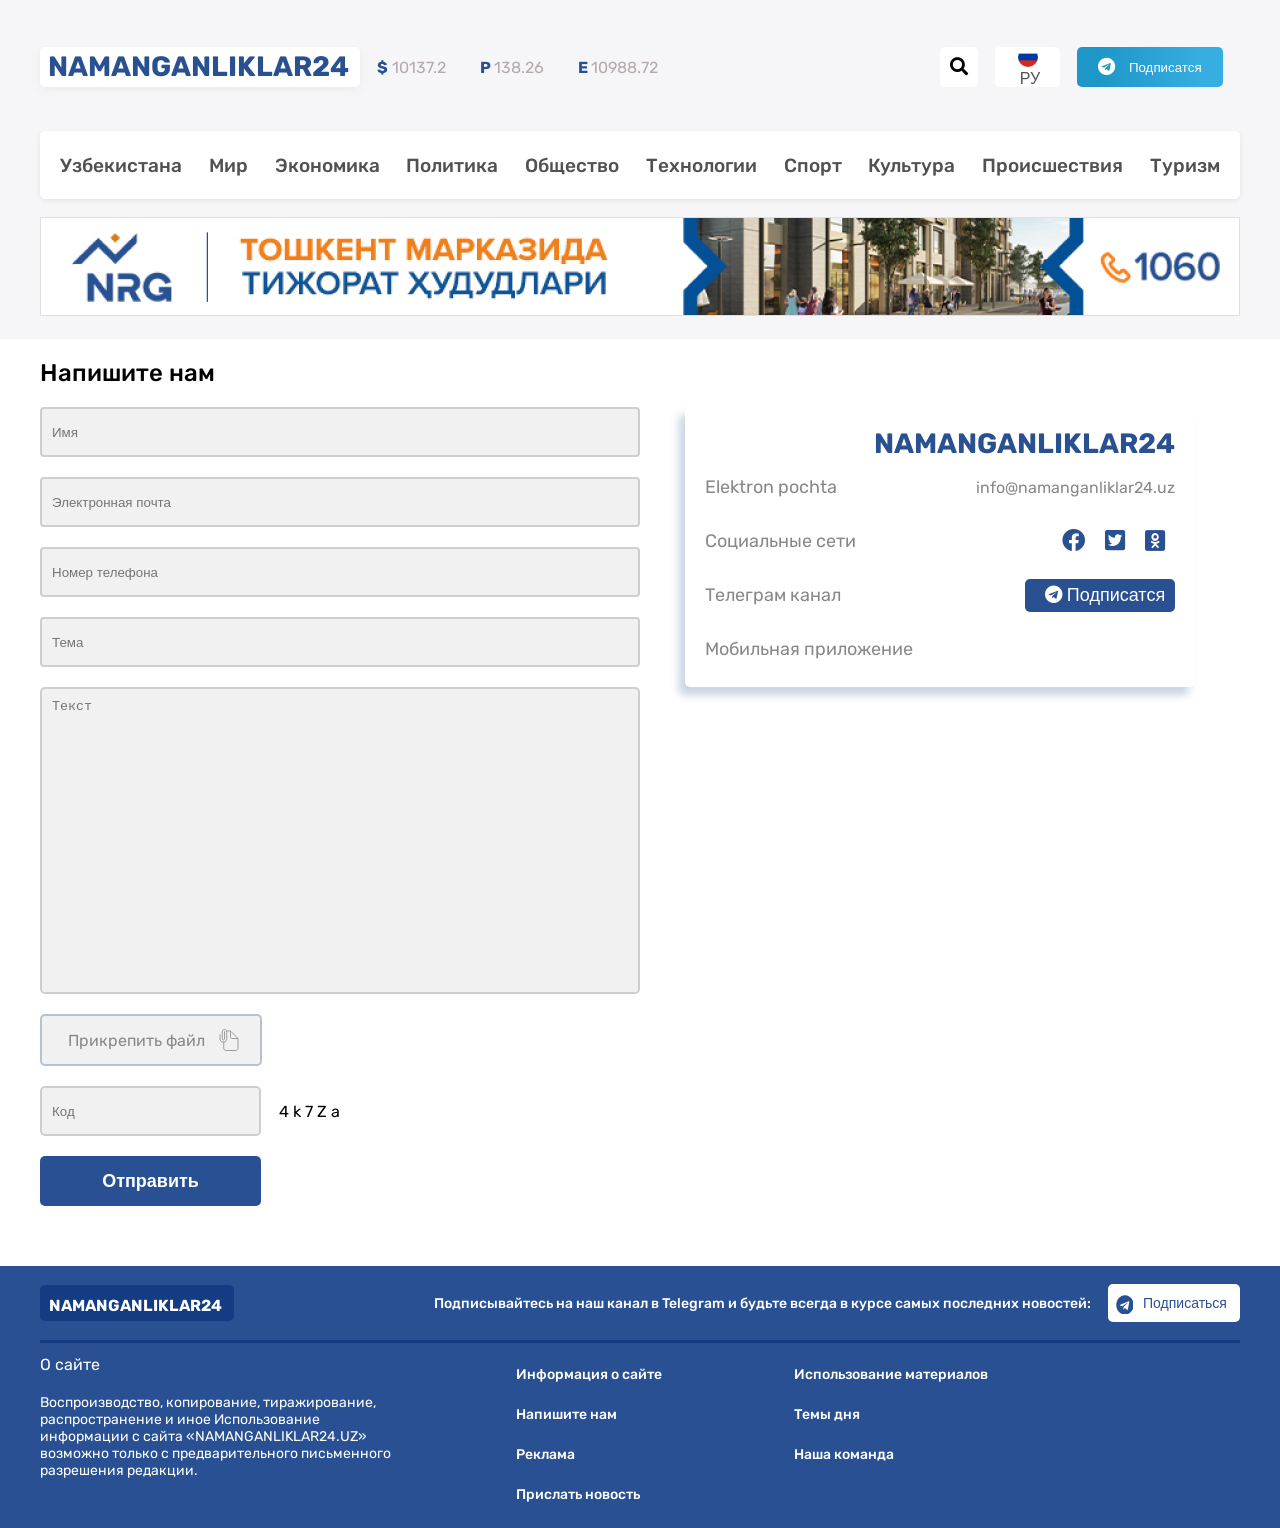
==== cantacts.html @ d3df94a1 "all commit" ====
<!DOCTYPE html>
<html lang="en">

<head>
    <meta charset="UTF-8">
    <meta http-equiv="X-UA-Compatible" content="IE=edge">
    <meta name="viewport" content="width=device-width, initial-scale=1.0">
    <title>Contacts</title>
    <link rel="preconnect" href="https://fonts.gstatic.com">
    <link href="https://fonts.googleapis.com/css2?family=Rubik:wght@500&display=swap" rel="stylesheet">
    <link rel="stylesheet" href="https://cdnjs.cloudflare.com/ajax/libs/font-awesome/5.15.3/css/all.min.css"
        integrity="sha512-iBBXm8fW90+nuLcSKlbmrPcLa0OT92xO1BIsZ+ywDWZCvqsWgccV3gFoRBv0z+8dLJgyAHIhR35VZc2oM/gI1w=="
        crossorigin="anonymous" referrerpolicy="no-referrer" />
    <link rel="stylesheet" href="./css/main.css">
</head>

<body>
    <header>
        <div class="header header__bg">
            <div class="container">
                <div class="box">
                    <div class="box__left left">
                        <a class="left__link" href="index.html">NAMANGANLIKLAR24</a>
                        <p class="left__lorem"><span class="left__span">$</span> 10137.2</p>
                        <p class="left__lorem"><span class="left__span">P </span>138.26 </p>
                        <p class="left__lorem"><span class="left__span">E </span>10988.72</p>
                    </div>
                    <div class="box__right right">
                        <button class="right__button" type="submit">
                            <i class="fas fa-search  fa-lg"></i>
                        </button>
                        <button class="right__button-logo button-logo" type="submit">
                            <img class="button-logo__img" src="./img/Group1.png" style="border-radius: 50%;" alt="image">
                            <span class="button-logo__text">РУ</span>
                        </button>
                        <button class="right__button-box " type="submit">
                            <i class="fab fa-telegram fa-lg"></i>
                            Подписатся</button>
    
                        <div class="modal__window">
                            <!-- <button class="show">Подписаться</button> -->
                            <div class="modal">
                                <div class="modal-window">
                                    <p class="modal__text">
                                        Подписывайтесь на наш канал в Telegram и будьте всегда в курсе самых последних
                                        новостей:</p>
                                    <button class="modal__btn"><a href="#" class="modal__link">Подписаться</a></button>
                                    <button class="btn-close"><img src="./img/emojione_heavy-multiplication-x.svg"
                                            alt="X"></button>
                                </div>
                            </div>
                        </div>
                    </div>
    
                </div>
                <div class="menu-logo menu-logo">
                    <ul class="menu__logo__menu menu">
                        <li class="menu__iytms"><a class="menu__link" href="#">Узбекистана</a></li>
                        <li class="menu__iytms"><a class="menu__link" href="#">Мир</a></li>
                        <li class="menu__iytms"><a class="menu__link" href="#">Экономика</a></li>
                        <li class="menu__iytms"><a class="menu__link" href="./politika.html">Политика</a></li>
                        <li class="menu__iytms"><a class="menu__link" href="#">Общество</a></li>
                        <li class="menu__iytms"><a class="menu__link" href="#">Технологии</a></li>
                        <li class="menu__iytms"><a class="menu__link" href="#">Спорт</a></li>
                        <li class="menu__iytms"><a class="menu__link" href="#">Культура</a></li>
                        <li class="menu__iytms"><a class="menu__link" href="#">Происшествия</a></li>
                        <li class="menu__iytms"><a class="menu__link" href="#">Туризм</a></li>
                    </ul>
                </div>
                <div class="img-logo">
                    <a href="https://google.com" target="_blank">
                        <img src="./img/nrg-banner2.jpg" alt="reklama">
                    </a>
                </div>
            </div>
        </div>
    </header>

    <main>
        <section class="registretion">
            <h1 class="registretion__title container">Напишите нам</h1>
            <div class="container">
                <form class="registretion__form-group form-group" action="https://htmlacademy.ru/" method="POST">
                    <input required type="text" name="Name" class="form-group__inpud" placeholder="Имя">
                    <input required type="email" name="Email" class="form-group__inpud" placeholder="Электронная почта">
                    <input required type="tel" name="Phone number" class="form-group__inpud" placeholder="Номер телефона">
                    <input required type="text" name="Subject" class="form-group__inpud" placeholder="Тема">
                    <textarea required name="text" class="form-group__textarea" placeholder="Текст"></textarea>
                    <div class="file">
                        <input class="input" name="file" type="file" id="file__btn">
                        <label class="label" for="file__btn">Прикрепить файл</label>
                    </div>
                    <div class="input__password">
                        <input required type="password" name="password" class="form-group__password" id="password"
                            placeholder="Код">
                        <label class="label__password" for="password">4 k 7 Z a</label>
                    </div>
                    <button type="submit" class="form-group__btn">Отправить</button>
                </form>

                <div class="registretion__section section">
                    <div class="section__content content">
                        <h3 class="content__title">Namanganliklar24</h3>
                        <div class="content__item">
                            <p class="content__item-text">Elektron pochta</p>
                            <a href="#" class="content__item-link">info@namanganliklar24.uz</a>
                        </div>
                        <div class="content__item">
                            <p class="content__item-text">Социальные сети</p>
                            <div class="content__item-icons">
                                <a href="#"><span class="fab fa-facebook icon"></span></a>
                                <a href="#"><span class="fab fa-twitter-square icon"></span></a>
                                <a href="#"><span class="fab fa-odnoklassniki-square icon"></span></a>
                            </div>
                        </div>
                        <div class="content__item">
                            <p class="content__item-text">Телеграм канал</p>
                            <button type="submit" class="content__item-btn"><i class="fab fa-telegram"></i> Подписатся
                                </i></button>
                        </div>
                        <div class="content__item">
                            <p class="content__item-text">Мобильная приложение</p>
                        </div>
                    </div>
                </div>
            </div>
        </section>
    </main>

    <footer class="footer">
        <div class="footer__container">
            <div class="footer__up">
                <a href="index.html" class="footer__heading">NAMANGANLIKLAR24</a>
                <p class="footer__text">Подписывайтесь на наш канал в Telegram и будьте всегда в курсе самых последних новостей:</p>
                <button class="btn"><a href="#" class="footer__link">Подписаться</a></button>
            </div>
            <hr class="footer__line">
            <div class="footer__down">
                <div class="info">
                    <p class="info__text">О сайте</p>
                    <p class="text">Воспроизводство, копирование, тиражирование, распространение и иное Использование информации с сайта «NAMANGANLIKLAR24.UZ» возможно только с предварительного письменного разрешения редакции.</p>
                </div>
                <div class="footer__text">
                    <ul class="footer__menu">
                        <li><a class="menu__link" href="#">Информация о сайте </a></li>
                        <li><a class="menu__link" href="./cantacts.html">Напишите нам</a></li>
                        <li><a class="menu__link" href="#">Реклама </a></li>
                        <li><a class="menu__link" href="#">Прислать новость </a></li>
                    </ul>
                </div>
                <div class="footer__text">
                    <ul class="footer__menu">
                        <li><a class="menu__link" href="#">Использование материалов </a></li>
                        <li><a class="menu__link" href="#">Темы дня</a></li>
                        <li><a class="menu__link" href="#">Наша команда</a></li>
                </div>
            </div>
    
        </div>
    </footer>
</body>
</html>
---- css/main.css ----
* {
  margin: 0;
  padding: 0;
  -webkit-box-sizing: border-box;
          box-sizing: border-box;
}

body {
  font-family: 'Rubik', sans-serif;
  font-weight: 400;
}

ul {
  list-style-type: none;
}

a {
  text-decoration: none;
}

.container {
  width: 1200px;
  margin: 0 auto;
}

.header__bg {
  background-color: #F6F6F9;
  padding-bottom: 23px;
}

.header {
  display: -webkit-box;
  display: -ms-flexbox;
  display: flex;
  -webkit-box-pack: justify;
      -ms-flex-pack: justify;
          justify-content: space-between;
}

.header .box {
  display: -webkit-box;
  display: -ms-flexbox;
  display: flex;
  -webkit-box-pack: justify;
      -ms-flex-pack: justify;
          justify-content: space-between;
  padding-top: 47px;
}

.header .box .box__left {
  display: -webkit-box;
  display: -ms-flexbox;
  display: flex;
  -webkit-box-align: center;
      -ms-flex-align: center;
          align-items: center;
}

.header .box .box__left .left__link {
  display: inline-block;
  width: 320px;
  padding: 3px 6px 4px 8px;
  background: #FFFFFF;
  -webkit-box-shadow: 0px 2px 6px rgba(202, 202, 202, 0.25);
          box-shadow: 0px 2px 6px rgba(202, 202, 202, 0.25);
  border-radius: 5px;
  color: #295091;
  font-weight: bold;
  font-size: 28px;
}

.header .box .box__left .left__lorem {
  margin: 0 17px;
  font-size: 16px;
  color: #b3aaaa;
}

.header .box .box__left .left__lorem .left__span {
  color: #285193;
  font-weight: bold;
}

.header .box .box__right {
  display: -webkit-box;
  display: -ms-flexbox;
  display: flex;
  -webkit-box-pack: justify;
      -ms-flex-pack: justify;
          justify-content: space-between;
  width: 300px;
}

.header .box .box__right .right__button {
  border: none;
  cursor: pointer;
  background-color: #fff;
  width: 38.1px;
  height: 40px;
  border-radius: 5px;
}

.header .box .box__right .right__button-logo {
  border: none;
  cursor: pointer;
  width: 64.76px;
  height: 40px;
  background: #FFFFFF;
  border-radius: 5px;
  padding: 0 9px;
}

.header .box .box__right .right__button-logo .button-logo__text {
  margin-left: 5px;
  font-size: 16px;
  color: #535353;
  font-weight: 500;
}

.header .box .box__right .right__button-box {
  border: none;
  cursor: pointer;
  background-color: transparent;
  width: 146px;
  height: 40px;
  color: #ffff;
  background: -webkit-gradient(linear, left top, right top, color-stop(15.07%, #1E96C8), color-stop(85.96%, #37AEE2));
  background: linear-gradient(90deg, #1E96C8 15.07%, #37AEE2 85.96%);
  border-radius: 5px;
}

.header .box .box__right .right__button-box .fab {
  margin-right: 10px;
}

.header .menu-logo {
  background-color: #FFFFFF;
  -webkit-box-shadow: 0px 2px 5px rgba(159, 159, 159, 0.19);
          box-shadow: 0px 2px 5px rgba(159, 159, 159, 0.19);
  border-radius: 5px;
  margin-top: 44px;
}

.header .menu-logo .menu__logo__menu {
  display: -webkit-box;
  display: -ms-flexbox;
  display: flex;
  height: 68px;
  width: 1200px;
  -webkit-box-align: center;
      -ms-flex-align: center;
          align-items: center;
  -webkit-box-pack: justify;
      -ms-flex-pack: justify;
          justify-content: space-between;
  padding: 0 20px;
  -webkit-transition: .5s ease all;
  transition: .5s ease all;
}

.header .menu-logo .menu__logo__menu .menu__iytms .menu__link {
  font-weight: 500;
  font-size: 19px;
  color: #515151;
}

.header .menu-logo .menu__logo__menu .menu__iytms .menu__link:hover {
  color: #295093;
}

.header .img-logo {
  height: 99px;
  margin-top: 18px;
}

.bg {
  background-color: #F6F6F9;
  margin-top: 45px;
}

.diplay {
  display: -webkit-box;
  display: -ms-flexbox;
  display: flex;
  -webkit-box-align: center;
      -ms-flex-align: center;
          align-items: center;
  -webkit-box-pack: justify;
      -ms-flex-pack: justify;
          justify-content: space-between;
  -ms-flex-wrap: wrap;
      flex-wrap: wrap;
}

.span {
  font-weight: bold;
  color: #000000;
  font-size: 20px;
}

.box1 {
  position: relative;
  width: 232px;
  height: 50px;
  font-style: normal;
  font-weight: 500;
  font-size: 20px;
  line-height: 24px;
  color: #000000;
  margin-left: 130px;
}

.box1::before {
  position: absolute;
  display: inline-block;
  content: "";
  left: -70px;
  width: 43px;
  height: 45px;
  background-image: url(../img/icon-covid.png);
  background-repeat: no-repeat;
}

.box2 {
  position: relative;
  width: 161px;
  height: 52px;
  font-style: normal;
  font-weight: normal;
  font-size: 18px;
  line-height: 21px;
  color: #DB0000;
  margin-top: 40px;
  margin-bottom: 40px;
  padding-left: 84px;
  border-left: 2px solid #EB5569;
}

.box2::before {
  position: absolute;
  display: inline-block;
  content: "";
  left: 30px;
  width: 43px;
  height: 45px;
  background-image: url(../img/icon-infected.png);
  background-repeat: no-repeat;
}

.box3 {
  position: relative;
  width: 161px;
  height: 52px;
  font-style: normal;
  font-weight: normal;
  font-size: 18px;
  line-height: 21px;
  color: #05B135;
  margin-top: 41px;
  margin-bottom: 40px;
  padding-top: 2px;
  padding-left: 84px;
  border-left: 2px solid #F4CCD1;
}

.box3::before {
  position: absolute;
  display: inline-block;
  content: "";
  left: 30px;
  width: 43px;
  height: 45px;
  background-image: url(../img/icon-recovered.png);
  background-repeat: no-repeat;
}

.box4 {
  position: relative;
  width: 161px;
  height: 52px;
  font-style: normal;
  font-weight: normal;
  font-size: 18px;
  line-height: 21px;
  color: #000000;
  margin-right: 50px;
  margin-top: 41px;
  margin-bottom: 40px;
  padding-top: 2px;
  padding-left: 84px;
  border-left: 2px solid  #F4CCD1;
}

.box4::before {
  position: absolute;
  display: inline-block;
  content: "";
  left: 30px;
  width: 43px;
  height: 45px;
  background-image: url(../img/icon-dead.png);
  background-repeat: no-repeat;
  background-size: 90%;
}

.link {
  text-decoration: none;
}

.box_text {
  margin-bottom: 7px;
}

.container1 {
  width: 1200px;
  height: 133px;
  display: -webkit-box;
  display: -ms-flexbox;
  display: flex;
  -webkit-box-align: center;
      -ms-flex-align: center;
          align-items: center;
  -webkit-box-pack: justify;
      -ms-flex-pack: justify;
          justify-content: space-between;
  margin: 0 auto;
  -ms-flex-wrap: wrap;
      flex-wrap: wrap;
}

.widget {
  width: 386px;
}

.widget1 {
  margin-top: -20px;
}

.widget_img {
  width: 386px;
  height: 190px;
  margin-top: 18px;
}

.widget_paragirif {
  width: 380px;
  height: 42px;
  font-style: normal;
  font-weight: 500;
  font-size: 17px;
  line-height: 20px;
  color: #202020;
  margin-top: 11px;
  margin-bottom: 11px;
}

.widget_paragirifff {
  width: 370px;
  height: 22px;
  font-style: normal;
  font-weight: 500;
  font-size: 17px;
  line-height: 20px;
  color: #202020;
  margin-top: 11px;
  margin-bottom: 11px;
}

.widget_span {
  width: 125px;
  height: 19px;
  font-style: normal;
  font-weight: normal;
  font-size: 14px;
  line-height: 17px;
  color: #6B6D97;
}

.container2 {
  width: 1200px;
  height: 91px;
  background: rgba(239, 186, 84, 0.18);
  border-radius: 5px;
  display: -webkit-box;
  display: -ms-flexbox;
  display: flex;
  -webkit-box-align: center;
      -ms-flex-align: center;
          align-items: center;
  -webkit-box-pack: justify;
      -ms-flex-pack: justify;
          justify-content: space-between;
  margin: 0 auto;
}

.container2 {
  margin-top: 54px;
}

.container2_text {
  position: relative;
  width: 610px;
  height: 26px;
  margin-left: 72px;
  font-style: normal;
  font-weight: 500;
  font-size: 20px;
  line-height: 24px;
  color: #000000;
}

.container2_text::before {
  position: absolute;
  content: "";
  left: -50px;
  bottom: 0.5px;
  width: 31px;
  height: 35px;
  background-image: url(../img/bell-icon.png);
  cursor: pointer;
}

.buuton {
  width: 264px;
  height: 42px;
  font-weight: 500;
  font-size: 20px;
  line-height: 24px;
  color: #FFFFFF;
  outline: none;
  border: none;
  margin: 25px 20px 24px;
  padding: 8px 8px 8px 15px;
  background: -webkit-gradient(linear, left top, right top, from(#FE5C28), color-stop(88.43%, rgba(255, 139, 54, 0.9)));
  background: linear-gradient(90deg, #FE5C28 0%, rgba(255, 139, 54, 0.9) 88.43%);
  border-radius: 5px;
  cursor: pointer;
}

.modal {
  position: fixed;
  top: 0;
  left: 0;
  width: 100%;
  height: 100%;
  display: -webkit-box;
  display: -ms-flexbox;
  display: flex;
  -webkit-box-align: center;
      -ms-flex-align: center;
          align-items: center;
  -webkit-box-pack: center;
      -ms-flex-pack: center;
          justify-content: center;
  visibility: hidden;
  z-index: 10;
  opacity: 0;
  background-color: rgba(68, 81, 102, 0.24);
  -webkit-transition: all .09s ease;
  transition: all .09s ease;
}

.show {
  visibility: visible;
  z-index: 100;
  opacity: 1;
}

.modal-window {
  position: relative;
  z-index: 5;
  width: 819px;
  padding: 46px 0 32px 0;
  background-color: #fff;
  -webkit-box-shadow: 0px 0px 30px rgba(86, 86, 86, 0.25);
          box-shadow: 0px 0px 30px rgba(86, 86, 86, 0.25);
  border-radius: 5px;
}

.modal__text {
  font-weight: 500;
  font-size: 26px;
  line-height: 31px;
  text-align: center;
  color: #295093;
  width: 678px;
  height: 62px;
  margin-left: 78px;
}

.modal__btn {
  position: relative;
  background: -webkit-gradient(linear, left top, right top, color-stop(15.07%, #1E96C8), color-stop(85.96%, #37AEE2));
  background: linear-gradient(90deg, #1E96C8 15.07%, #37AEE2 85.96%);
  border-radius: 5px;
  padding: 17px 19px 12px 56px;
  width: 223px;
  height: 61px;
  border: none;
  margin-left: 305px;
  margin-top: 30px;
}

.modal__link {
  text-decoration: none;
  font-weight: 500;
  font-size: 24px;
  line-height: 28px;
  color: #FFFFFF;
}

.modal__btn::before {
  position: absolute;
  content: '';
  background: url("../img/cib_telegram.svg");
  width: 31px;
  height: 31px;
  margin-left: -50px;
}

.btn-close {
  cursor: pointer;
  border: none;
  background: none;
  width: 16px;
  height: 16px;
  position: absolute;
  right: 20px;
  top: 15px;
}

* {
  margin: 0;
  padding: 0;
}

:root {
  --background-color: #295093;
  --main-color: #ffffff;
  --line-color: #133C82;
}

.footer {
  background-color: var(--background-color);
  width: 100%;
  padding: 18px 0 13px;
  margin-top: 40px;
}

.footer__container {
  max-width: 1200px;
  margin: 0 auto;
}

.footer__up {
  display: -webkit-box;
  display: -ms-flexbox;
  display: flex;
  -webkit-box-align: center;
      -ms-flex-align: center;
          align-items: center;
  -webkit-box-pack: justify;
      -ms-flex-pack: justify;
          justify-content: space-between;
}

.footer__up .footer__heading {
  color: var(--main-color);
  font-weight: bold;
  font-size: 16px;
  line-height: 19px;
  background-color: var(--line-color);
  border-radius: 5px;
  /* transform: matrix(1, 0, 0, -1, 0, 0); */
  padding: 11px 12px 6px 9px;
  margin-right: 200px;
}

.footer__up .footer__text {
  font-weight: 500;
  font-size: 14px;
  line-height: 17px;
  color: var(--main-color);
}

.footer__up .btn {
  width: 132px;
  height: 38px;
  padding: 10px 11px 9px 33px;
  border-radius: 5px;
  background-color: var(--main-color);
  position: relative;
  border: none;
  cursor: pointer;
}

.footer__up .footer__link {
  color: var(--background-color);
  font-weight: 500;
  text-decoration: none;
  font-size: 14px;
  line-height: 17px;
}

.footer__up .btn::before {
  content: '';
  position: absolute;
  background: url("../img/Vector.svg");
  width: 17px;
  height: 19px;
  margin-left: -27px;
}

.footer__text {
  margin-right: 17px;
}

.footer__line {
  margin-top: 18px;
  background-color: var(--line-color);
  height: 3px;
  border: none;
}

.footer__down {
  display: -webkit-box;
  display: -ms-flexbox;
  display: flex;
  -webkit-box-align: start;
      -ms-flex-align: start;
          align-items: flex-start;
  margin-top: 12px;
}

.footer__down .text {
  width: 365px;
  height: 121px;
  margin-right: 111px;
  color: #fff;
  line-height: 17px;
  font-size: 14px;
}

.footer__down .info__text {
  margin-bottom: 20px;
  color: #fff;
}

.footer__down .footer__menu {
  list-style-type: none;
}

.footer__down .menu__link {
  font-weight: 500;
  font-size: 14px;
  line-height: 40px;
  color: var(--main-color);
  text-decoration: none;
  margin-right: 115px;
}

.last-news__title {
  font-weight: 500;
  font-size: 20px;
  line-height: 24px;
  margin-bottom: 13px;
}

.wrapper {
  display: -webkit-box;
  display: -ms-flexbox;
  display: flex;
  -webkit-box-pack: justify;
      -ms-flex-pack: justify;
          justify-content: space-between;
}

.wrapper .ls-wrapper .info-1 {
  width: 512px;
  height: 143px;
  padding-left: 265px;
  text-decoration: none;
  position: relative;
  margin-bottom: 8px;
}

.wrapper .ls-wrapper .info-1:before {
  position: absolute;
  content: url("../img/21sardoba.png");
  width: 252px;
  height: 143px;
  left: 0;
}

.wrapper .ls-wrapper .info-1 .info-1__title {
  width: 434px;
  font-weight: 500;
  font-size: 17px;
  line-height: 20px;
  color: #202020;
  margin-bottom: 8px;
}

.wrapper .ls-wrapper .info-1 .info-1__text {
  width: 512px;
  font-size: 15px;
  line-height: 18px;
  color: #434343;
  margin-bottom: 12px;
}

.wrapper .ls-wrapper .info-1 .info-1__time {
  font-size: 14px;
  line-height: 17px;
  color: #7688A4;
  position: relative;
  padding-left: 20px;
}

.wrapper .ls-wrapper .info-1 .info-1__time:before {
  position: absolute;
  content: url("../img/Vectorcalendar.png");
  width: 252px;
  height: 143px;
  left: 0;
}

.wrapper .ls-wrapper .info-2 {
  width: 512px;
  padding-left: 265px;
  text-decoration: none;
  position: relative;
  margin-bottom: 18px;
}

.wrapper .ls-wrapper .info-2:before {
  position: absolute;
  content: url("../img/23pre-speech.png");
  width: 252px;
  height: 143px;
  left: 0;
}

.wrapper .ls-wrapper .info-2 .info-2__title {
  width: 507px;
  font-weight: 500;
  font-size: 17px;
  line-height: 20px;
  color: #202020;
  margin-bottom: 8px;
}

.wrapper .ls-wrapper .info-2 .info-2__text {
  width: 512px;
  font-size: 15px;
  line-height: 18px;
  color: #434343;
  margin-bottom: 12px;
}

.wrapper .ls-wrapper .info-2 .info-2__time {
  font-size: 14px;
  line-height: 17px;
  color: #7688A4;
  position: relative;
  padding-left: 20px;
}

.wrapper .ls-wrapper .info-2 .info-2__time:before {
  position: absolute;
  content: url("../img/Vectorcalendar.png");
  width: 252px;
  height: 143px;
  left: 0;
}

.wrapper .ls-wrapper .info-3 {
  width: 512px;
  padding-left: 265px;
  text-decoration: none;
  position: relative;
  margin-bottom: 18px;
}

.wrapper .ls-wrapper .info-3:before {
  position: absolute;
  content: url("../img/24bus-in-way.png");
  width: 252px;
  height: 143px;
  left: 0;
}

.wrapper .ls-wrapper .info-3 .info-3__title {
  width: 523px;
  font-weight: 500;
  font-size: 17px;
  line-height: 20px;
  color: #202020;
  margin-bottom: 8px;
}

.wrapper .ls-wrapper .info-3 .info-3__text {
  width: 512px;
  font-size: 15px;
  line-height: 18px;
  color: #434343;
  margin-bottom: 12px;
}

.wrapper .ls-wrapper .info-3 .info-3__time {
  font-size: 14px;
  line-height: 17px;
  color: #7688A4;
  position: relative;
  padding-left: 20px;
}

.wrapper .ls-wrapper .info-3 .info-3__time:before {
  position: absolute;
  content: url("../img/Vectorcalendar.png");
  width: 252px;
  height: 143px;
  left: 0;
}

.wrapper .ls-wrapper .ls-wrapper__link {
  text-align: center;
}

.wrapper .ls-wrapper .ls-wrapper__link .ls-link__item {
  display: inline-block;
  padding: 10px 32px;
  border-radius: 5px;
  background-color: #295093;
  color: #fff;
  text-decoration: none;
}

.wrapper .rs-wrapper {
  width: 386px;
  height: 525px;
  background-color: #F6F6F9;
  border-radius: 5px;
  padding: 16px 19px 18px 20px;
  margin-top: -20px;
  -webkit-box-sizing: border-box;
          box-sizing: border-box;
}

.wrapper .rs-wrapper .rs__title {
  font-weight: 500;
  font-size: 20px;
  line-height: 24px;
  color: #202020;
  margin-bottom: 6px;
}

.wrapper .rs-wrapper .best-info {
  padding-bottom: 36px;
}

.wrapper .rs-wrapper .best-info .best-info__text {
  font-size: 17px;
  line-height: 20px;
  color: #202020;
  margin-bottom: 11px;
}

.wrapper .rs-wrapper .best-info .best-info__text a {
  color: #202020;
}

.wrapper .rs-wrapper .best-info .best-info__time {
  font-size: 14px;
  line-height: 17px;
  color: #7688A4;
  margin-bottom: 14px;
  position: relative;
  padding-bottom: 14px;
}

.wrapper .rs-wrapper .best-info .best-info__time::after {
  position: absolute;
  content: '';
  width: 346px;
  height: 4px;
  background-color: #e4e4e4;
  left: 0;
  bottom: 0;
  margin: 0 auto;
}

.wrapper .rs-wrapper .best-info .best-info__time-plus {
  font-size: 14px;
  line-height: 17px;
  color: #7688A4;
  margin-bottom: 14px;
}

.wrapper acide .best-info__image {
  margin-top: 20px;
}

.registretion {
  background-color: #fff;
  padding: 20px;
}

.registretion .registretion__title {
  font-size: 24px;
  font-weight: 500;
  margin-bottom: 20px;
}

.registretion .container {
  display: -webkit-box;
  display: -ms-flexbox;
  display: flex;
  -webkit-box-orient: horizontal;
  -webkit-box-direction: normal;
      -ms-flex-direction: row;
          flex-direction: row;
}

.registretion .container .registretion__form-group {
  width: 50%;
  display: -webkit-box;
  display: -ms-flexbox;
  display: flex;
  -webkit-box-orient: vertical;
  -webkit-box-direction: normal;
      -ms-flex-direction: column;
          flex-direction: column;
  -webkit-box-align: start;
      -ms-flex-align: start;
          align-items: flex-start;
}

.registretion .container .registretion__form-group .form-group__inpud {
  width: 600px;
  height: 50px;
  background-color: #F1F1F1;
  padding-left: 10px;
  margin-bottom: 20px;
  border: 2px solid #cfcdcd;
  border-radius: 4px;
  outline: none;
}

.registretion .container .registretion__form-group .form-group__textarea {
  width: 600px;
  height: 307px;
  background-color: #F1F1F1;
  border: 2px solid #cfcdcd;
  border-radius: 5px;
  outline: none;
  padding: 10px;
  resize: none;
  margin-bottom: 20px;
}

.registretion .container .registretion__form-group .input {
  visibility: hidden;
  position: absolute;
}

.registretion .container .registretion__form-group .label {
  position: relative;
  display: inline-block;
  color: #888;
  padding: 15px 55px 14px 26px;
  border: 2px solid rgba(40, 81, 147, 0.3);
  border-radius: 5px;
  background-color: #F1F1F1;
}

.registretion .container .registretion__form-group .label::after {
  content: '';
  position: absolute;
  bottom: 12px;
  right: 19px;
  background-image: url(../img/Frame.svg);
  background-repeat: no-repeat;
  background-size: cover;
  width: 24px;
  height: 24px;
}

.registretion .container .registretion__form-group .input__password {
  display: -webkit-box;
  display: -ms-flexbox;
  display: flex;
  -webkit-box-align: center;
      -ms-flex-align: center;
          align-items: center;
}

.registretion .container .registretion__form-group .input__password .form-group__password {
  width: 221px;
  height: 50px;
  background-color: #F1F1F1;
  border: 2px solid #cfcdcd;
  border-radius: 5px;
  outline: none;
  padding-left: 10px;
  margin: 20px 0;
  margin-right: 18px;
}

.registretion .container .registretion__form-group .input__password .label__password {
  display: inline-block;
}

.registretion .container .registretion__form-group .form-group__btn {
  display: inline-block;
  width: 221px;
  height: 50px;
  background-color: #295093;
  border: none;
  border-radius: 5px;
  cursor: pointer;
  font-size: 18px;
  font-weight: 700;
  color: #fff;
}

.registretion .container .registretion__section {
  width: 50%;
  display: -webkit-box;
  display: -ms-flexbox;
  display: flex;
  -webkit-box-pack: center;
      -ms-flex-pack: center;
          justify-content: center;
  background-color: #fff;
}

.registretion .container .registretion__section .section__content {
  width: 510px;
  height: 280px;
  -webkit-box-shadow: -6px 8px 9px rgba(41, 80, 145, 0.25);
          box-shadow: -6px 8px 9px rgba(41, 80, 145, 0.25);
  border-radius: 5px;
  padding: 20px 20px 0;
}

.registretion .container .registretion__section .section__content .content__title {
  font-size: 28px;
  font-weight: 700;
  color: #295091;
  text-align: end;
  text-transform: uppercase;
}

.registretion .container .registretion__section .section__content .content__item {
  display: -webkit-box;
  display: -ms-flexbox;
  display: flex;
  -webkit-box-orient: horizontal;
  -webkit-box-direction: normal;
      -ms-flex-direction: row;
          flex-direction: row;
  -webkit-box-align: center;
      -ms-flex-align: center;
          align-items: center;
  -webkit-box-pack: justify;
      -ms-flex-pack: justify;
          justify-content: space-between;
}

.registretion .container .registretion__section .section__content .content__item .content__item-text {
  font-size: 18px;
  font-weight: 400;
  font-style: normal;
  color: #888;
  margin: 16px 0;
}

.registretion .container .registretion__section .section__content .content__item .content__item-link {
  text-decoration: none;
  color: #888;
}

.registretion .container .registretion__section .section__content .content__item .content__item-icons {
  display: -webkit-box;
  display: -ms-flexbox;
  display: flex;
  -webkit-box-orient: horizontal;
  -webkit-box-direction: normal;
      -ms-flex-direction: row;
          flex-direction: row;
}

.registretion .container .registretion__section .section__content .content__item .content__item-icons .icon {
  font-size: 23px;
  padding: 0 10px;
  color: #295091;
}

.registretion .container .registretion__section .section__content .content__item .content__item-btn {
  width: 150px;
  height: 33px;
  background-color: #295091;
  border: none;
  border-radius: 5px;
  cursor: pointer;
  font-size: 18px;
  font-weight: 400;
  color: #fff;
}

.registretion .container .registretion__section .section__content .content__item .content__item-btn .fab {
  margin-left: 10px;
}

.registretion .container .registretion__section .section__content .content__item .content__item-shops {
  background-color: #D6DEEA;
  width: 111px;
  height: 33px;
  border-radius: 5px;
  padding: 6px 10px;
  position: relative;
  outline: none;
  border: none;
}

.registretion .container .registretion__section .section__content .content__item .content__item-shops .shops__title {
  display: -webkit-box;
  display: -ms-flexbox;
  display: flex;
  -webkit-box-pack: end;
      -ms-flex-pack: end;
          justify-content: flex-end;
  -webkit-box-align: center;
      -ms-flex-align: center;
          align-items: center;
  font-size: 12px;
  font-weight: 600;
  color: #295091;
}

.registretion .container .registretion__section .section__content .content__item .content__item-shops .shops__text {
  display: -webkit-box;
  display: -ms-flexbox;
  display: flex;
  -webkit-box-pack: end;
      -ms-flex-pack: end;
          justify-content: flex-end;
  -webkit-box-align: center;
      -ms-flex-align: center;
          align-items: center;
  font-size: 10px;
  color: #295091;
}

.registretion .container .registretion__section .section__content .content__item .content__item-shops::before {
  content: "";
  width: 30px;
  height: 30px;
  position: absolute;
  left: 0;
  top: 0;
  background-image: url(..//img/images2.png);
  background-position: center;
  background-size: cover;
  background-repeat: no-repeat;
}

.registretion .container .registretion__section .section__content .content__item .content__item-shops2 {
  background-color: #D6DEEA;
  width: 111px;
  height: 33px;
  border-radius: 5px;
  padding: 6px 10px;
  position: relative;
  outline: none;
  border: none;
}

.registretion .container .registretion__section .section__content .content__item .content__item-shops2 .shops__title {
  display: -webkit-box;
  display: -ms-flexbox;
  display: flex;
  -webkit-box-pack: end;
      -ms-flex-pack: end;
          justify-content: flex-end;
  -webkit-box-align: center;
      -ms-flex-align: center;
          align-items: center;
  font-size: 12px;
  font-weight: 600;
  color: #295091;
}

.registretion .container .registretion__section .section__content .content__item .content__item-shops2 .shops__text {
  display: -webkit-box;
  display: -ms-flexbox;
  display: flex;
  -webkit-box-pack: end;
      -ms-flex-pack: end;
          justify-content: flex-end;
  -webkit-box-align: center;
      -ms-flex-align: center;
          align-items: center;
  font-size: 10px;
  color: #295091;
}

.registretion .container .registretion__section .section__content .content__item .content__item-shops2::before {
  content: "";
  width: 20px;
  height: 20px;
  position: absolute;
  left: 0;
  top: 5;
  background-image: url(..//img/apple.png);
  background-position: center;
  background-size: cover;
  background-repeat: no-repeat;
}
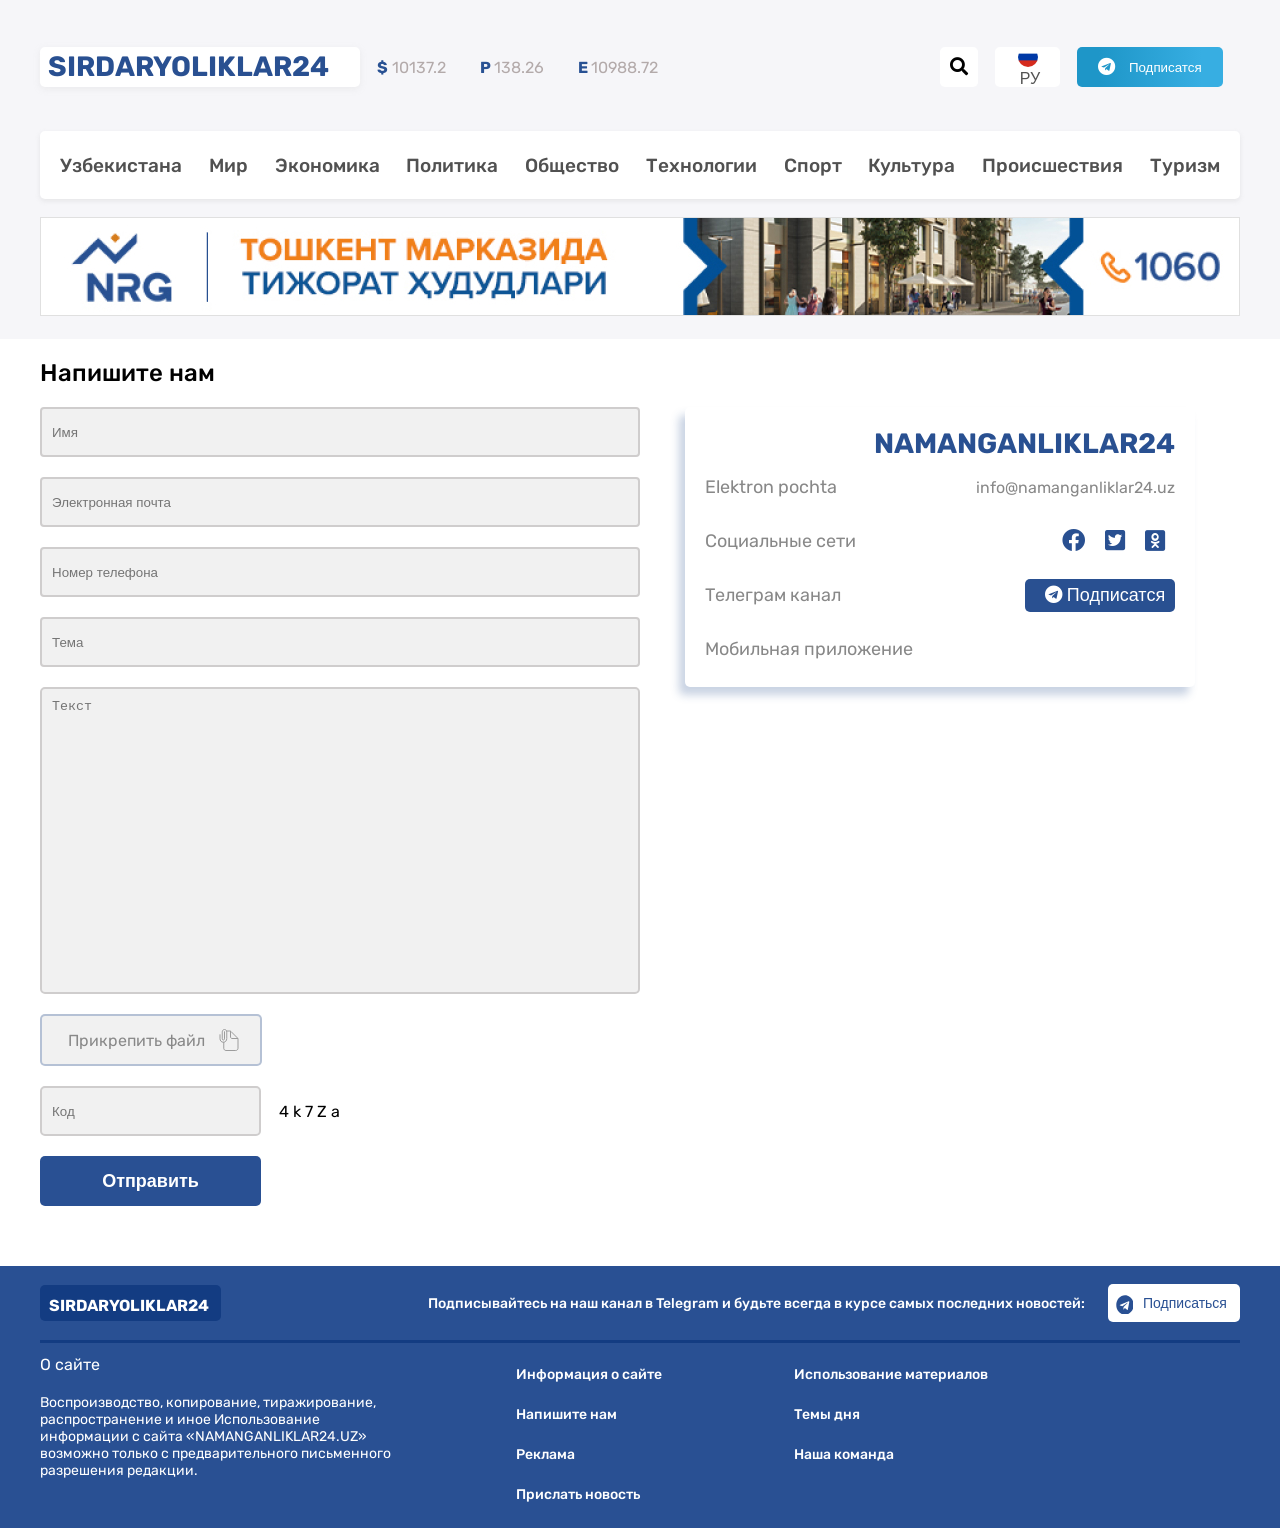
==== commit 82b6f36e: "class" ====
--- a/cantacts.html
+++ b/cantacts.html
@@ -20,7 +20,7 @@
             <div class="container">
                 <div class="box">
                     <div class="box__left left">
-                        <a class="left__link" href="index.html">NAMANGANLIKLAR24</a>
+                        <a class="left__link" href="index.html">SIRDARYOLIKLAR24</a>
                         <p class="left__lorem"><span class="left__span">$</span> 10137.2</p>
                         <p class="left__lorem"><span class="left__span">P </span>138.26 </p>
                         <p class="left__lorem"><span class="left__span">E </span>10988.72</p>
@@ -130,7 +130,7 @@
     <footer class="footer">
         <div class="footer__container">
             <div class="footer__up">
-                <a href="index.html" class="footer__heading">NAMANGANLIKLAR24</a>
+                <a href="index.html" class="footer__heading">SIRDARYOLIKLAR24</a>
                 <p class="footer__text">Подписывайтесь на наш канал в Telegram и будьте всегда в курсе самых последних новостей:</p>
                 <button class="btn"><a href="#" class="footer__link">Подписаться</a></button>
             </div>
